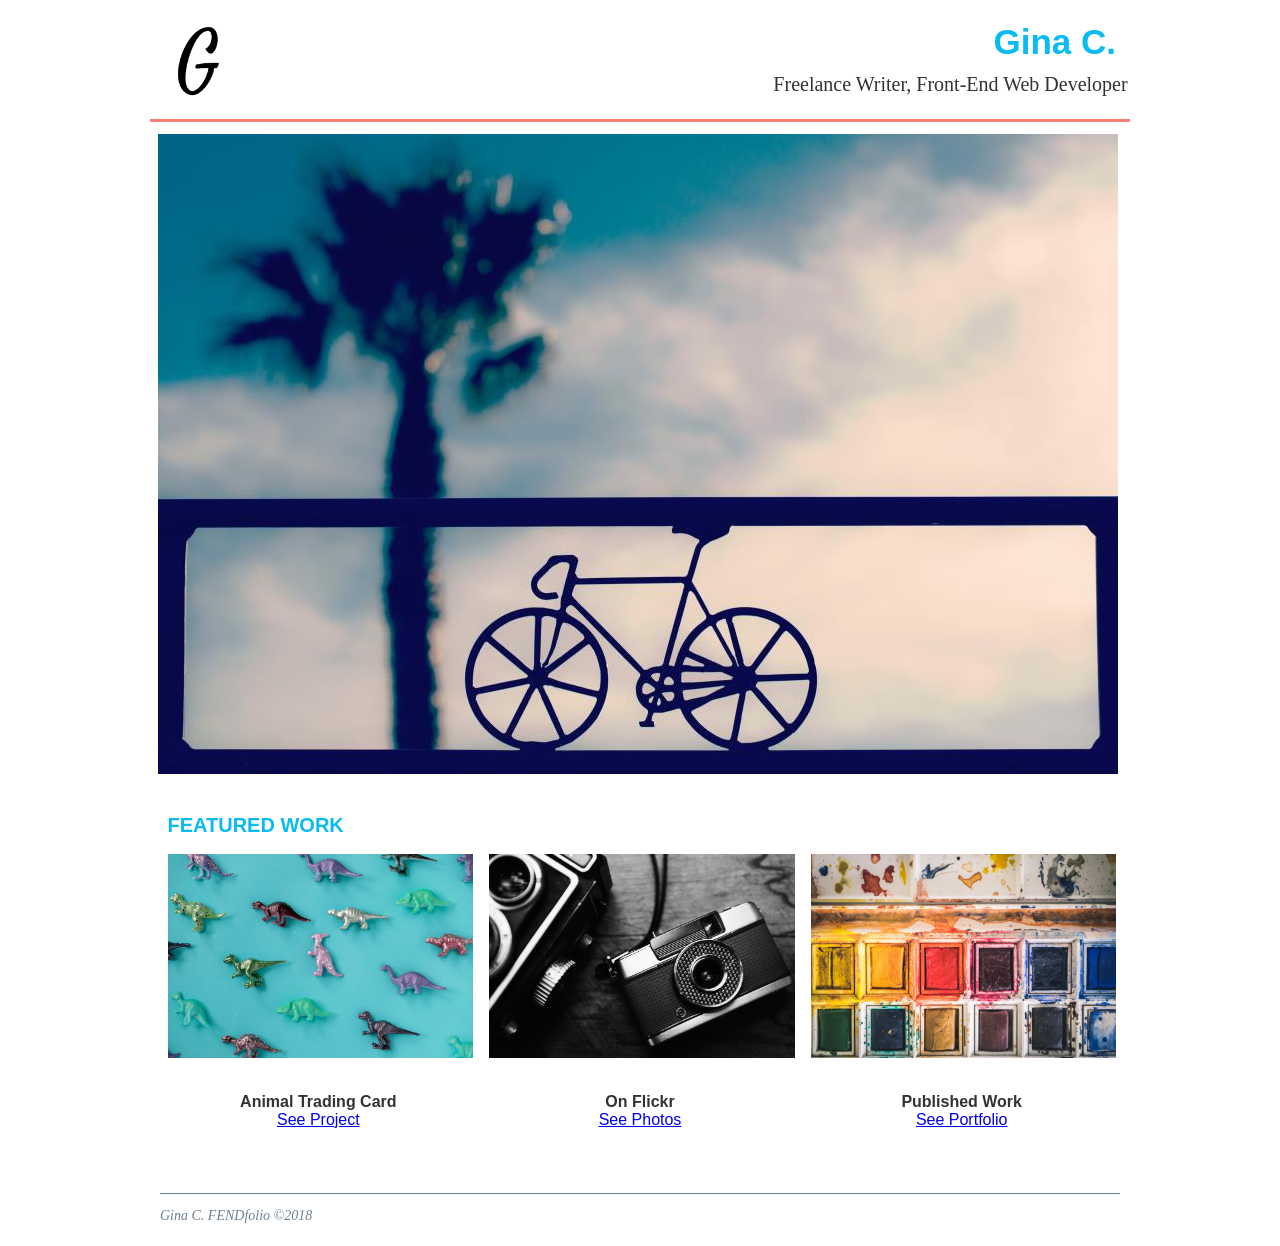
==== index.html @ 59f0a647 "Add files via upload" ====
<!DOCTYPE html>
<html lang="en">

<head>
    <meta charset="UTF-8">
    <meta name="viewport" content="width=device-width, initial-scale=1.0">
    <meta http-equiv="X-UA-Compatible" content="ie=edge">
    <title>Gina's FENDfolio</title>
    <!-- INCLUDE STYLESHEET FILE -->
    <link href="https://fonts.googleapis.com/css?family=Heebo:100|Open+Sans+Condensed:300" rel="stylesheet">
    <link rel="stylesheet" type="text/css" media="screen" href="assets/css/stylesheet.css" />
    <link rel="stylesheet" type="text/css" media="screen" href="assets/css/mediaqueries.css" />
</head>

<body class="body-container">
    <!-- SPLIT THE MOCKUP INTO SECTIONS, CONTAINERS, ELEMENTS 
    USE divs TO DIFFERENTIATE BTWN INNER CONTAINERS -->
    <header class="header">
        <div class="header-logo">
            <!-- ADD LOGO -->
            <img src="assets/images/g-logo.png" alt="G logo" class="header-img" />
        </div>
        <div class="header-title">
            <!-- ADD SITE TITLE AND TAGLINE-->
            <h1 class="header-name">Gina C.</h1>
            <p class="header-tagline">Freelance Writer, Front-End Web Developer</p>
        </div>
    </header>

    <main class="content">
        <!-- <div class="container"> -->
        <!-- HERO IMAGE GOES HERE -->
        <img src="assets/images/bicycle-hero.jpg" alt="Photo by Tim Mossholder" class="hero-img" />
        <!-- UNDER THE HERO, ADD A SECTION FOR FEATURED WORK-->
        <section class="featured-work">
            <!-- ADD FEATURED WORK HEADER TEXT
            FOLLOWED BY 3 div CONTAINERS WITH IMG, TITLE, TEXT -->
            <h2 class="content-header">FEATURED WORK</h2>
            <div class="featured-container">
                <div class="featured-item">
                    <!-- ADD FEATURE ONE -->
                    <img src="assets/images/animals.jpg" alt="Photo by Rawpixel.com" class="featured-img animal responsive-img" />
                    <!-- TITLE -->
                    <h3 class="featured-header">Animal Trading Card</h3>
                    <!-- LINK OR TEXT -->
                    <p class="featured-text"><a href="https://codepen.io/ginamc/pen/pVZgvL" target="blank" class="featured-link">See Project</a></p>
                </div>
                <div class="featured-item">
                    <!-- ADD FEATURE TWO -->
                    <img src="assets/images/camera.jpg" alt="Photo by Rawpixel.com" class="featured-img photography responsive-img" />
                    <!-- TITLE -->
                    <h3 class="featured-header">On Flickr</h3>
                    <!-- LINK OR TEXT -->
                    <p class="featured-text"><a href="https://www.flickr.com/photos/postsbygina/" target="blank">See Photos</a></p>
                </div>
                <div class="featured-item">
                    <!-- ADD FEATURE THREE -->
                    <img src="assets/images/paints.jpg" alt="Photo by Steve Johnson" class="featured-img published-work responsive-img" />
                    <!-- TITLE -->
                    <h3 class="featured-header">Published Work</h3>
                    <!-- LINK OR TEXT -->
                    <p class="featured-text"><a href="https://muckrack.com/gina-cairney" target="blank">See Portfolio</a></p>
                </div>
            </div>
        </section>
        <!--  </div> -->
    </main>

    <!-- ADD OPTIONAL FOOTER ELEMENT -->
    <footer class="footer-container">
        <div class="footer-box">
            <!-- ADD SOME TEXT HERE -->
            <p class="footer-text">Gina C. FENDfolio &copy;2018</p>
        </div>
    </footer>
</body>

</html>
---- assets/css/stylesheet.css ----
/*GENERAL STYLING */

*,
*:before,
*:after {
    font-family: 'Segoe UI', Tahoma, Geneva, Verdana, sans-serif;
    font-size: 16px;
    align-items: center;
}

.header-name,
.content-header {
    color: #09bbf1;
}

.header {
    display: flex;
    justify-content: space-between;
    width: 100%;
}

.body-container {
    display: flex;
    flex-wrap: wrap;
    justify-content: center;
    align-content: stretch;
}

.footer-container {
    display: flex;
    flex-wrap: wrap;
    justify-content: space-between;
    width: 100%;
}


/*.header-title:after {
    content: " ";
    display: block;
    border-bottom: 3px solid lightsalmon;
    width: 100%;
}*/

.featured-header,
.header-tagline {
    color: #333333;
}

.header-tagline {
    font-family: Cambria, Cochin, Georgia, Times, 'Times New Roman', serif;
}

.hero-img,
.responsive-img {
    height: auto;
    max-width: 100%;
}

.hero-img {
    padding-top: 1em;
}

.featured-work {
    text-align: center;
}


/*.featured-img {
    border: #333333 solid 1px;
} */

.footer-container:before {
    content: " ";
    display: block;
    border-top: 1px solid slategray;
    width: 100%;
}

.footer-container {
    margin: 0;
    padding-top: 2em;
    text-align: right;
}

.footer-text,
.footer-social {
    color: slategray;
    font-family: Cambria, Cochin, Georgia, Times, 'Times New Roman', serif;
    font-size: 14px;
    font-style: italic;
}


/*END GENERAL STYLING*/


/*SEE mediaqueries.css FOR MEDIA QUERIES /*
---- assets/css/mediaqueries.css ----
@media screen and (max-width: 320px) {
        .header-img {
            display: none;
        }
        .header-title {
            text-align: center;
        }
        .header-title:after {
            content: " ";
            display: block;
            border-bottom: 3px solid salmon;
            width: 100%;
        }
        .header-name {
            font-size: 35px;
        }
        .header-tagline {
            font-size: 20px;
            margin-top: -1em;
            padding-bottom: 5px;
        }
        .content-header {
            font-size: 20px;
            padding-top: 10px;
        }
        .featured-text {
            font-size: 14px;
            margin: -1em;
            padding-bottom: 2em;
        }
        .featured-link {
            font-size: 14px;
        }
    }
    
    @media screen and (min-width: 321px) {
        .header {
            border-bottom: 3px solid salmon;
            display: flex;
            justify-content: space-between;
            margin: 0 auto;
            max-width: 980px;
        }
        .header-img {
            width: 75px;
            /*float: left;*/
            padding: 0.75em;
        }
        .header-title {
            text-align: right;
        }
        /* .header-title:after {
            content: " ";
            display: block;
            border-bottom: 3px solid salmon;
            width: 100%;
        } */
        .header-name {
            font-size: 35px;
            margin: 0.25em;
            padding: 0.15em;
        }
        .header-tagline {
            font-size: 20px;
            margin-top: -0.25em;
            padding: 0.12em;
        }
        .content-header {
            font-size: 20px;
            padding-top: 1em;
        }
        .featured-text {
            margin: -1em;
            padding-bottom: 3em;
        }
    }
    
    @media screen and (min-width:490px) {
        .content-header {
            text-align: left;
        }
    }
    
    @media screen and (min-width: 660px) {
        .hero-img {
            margin: 0.5em;
            max-width: 100%;
        }
        .content-header {
            margin-left: 0.5em;
        }
        .featured-container {
            display: flex;
            margin: 0 auto;
        }
        .featured-img {
            max-width: 95%;
            margin: 0 10px 15px 10px;
        }
    }
    
    @media screen and (min-width:960px) {
        .header-title,
        .footer-container {
            max-width: 960px;
        }
        .hero-img {
            max-width: 100%;
            margin: 0;
            padding-top: .75em;
        }
        .featured-container {
            display: flex;
            margin: 0 auto;
            max-width: 965px;
        }
    }
    /*
    @media screen and (min-width: 980px) {
        .header-title,
        .footer-container {
            max-width: 980px;
        }
    } */
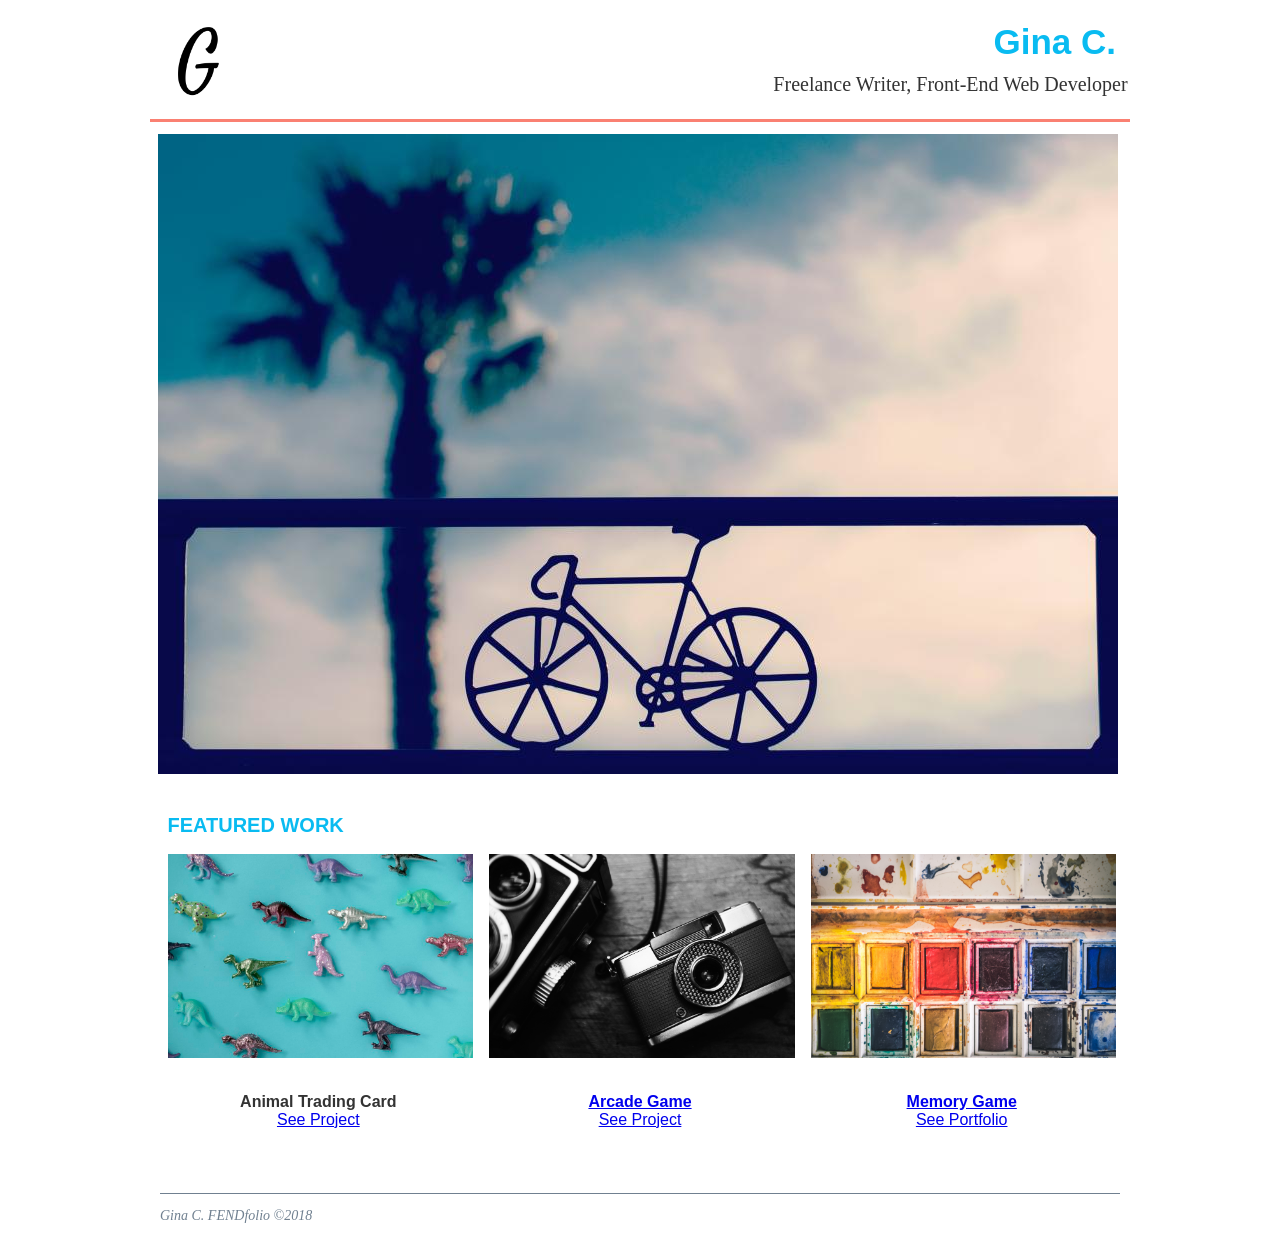
==== commit 3a020947: "Add new FEND projects" ====
--- a/index.html
+++ b/index.html
@@ -49,17 +49,17 @@
                     <!-- ADD FEATURE TWO -->
                     <img src="assets/images/camera.jpg" alt="Photo by Rawpixel.com" class="featured-img photography responsive-img" />
                     <!-- TITLE -->
-                    <h3 class="featured-header">On Flickr</h3>
+                    <h3 class="featured-header"><a href="https://ginamc.github.io/FEND-arcade-game/" target="blanK">Arcade Game</a></h3>
                     <!-- LINK OR TEXT -->
-                    <p class="featured-text"><a href="https://www.flickr.com/photos/postsbygina/" target="blank">See Photos</a></p>
+                    <p class="featured-text"><a href="https://github.com/ginamc/FEND-arcade-game/" target="blank">See Project</a></p>
                 </div>
                 <div class="featured-item">
                     <!-- ADD FEATURE THREE -->
                     <img src="assets/images/paints.jpg" alt="Photo by Steve Johnson" class="featured-img published-work responsive-img" />
                     <!-- TITLE -->
-                    <h3 class="featured-header">Published Work</h3>
+                    <h3 class="featured-header"><a href="https://ginamc.github.io/FEND-project-memory-game" target="blank">Memory Game</a></h3>
                     <!-- LINK OR TEXT -->
-                    <p class="featured-text"><a href="https://muckrack.com/gina-cairney" target="blank">See Portfolio</a></p>
+                    <p class="featured-text"><a href="https://github.com/ginamc/FEND-project-memory-game" target="blank">See Portfolio</a></p>
                 </div>
             </div>
         </section>
@@ -75,4 +75,4 @@
     </footer>
 </body>
 
-</html>+</html>
--- a/assets/css/stylesheet.css
+++ b/assets/css/stylesheet.css
@@ -94,4 +94,9 @@
 /*END GENERAL STYLING*/
 
 
-/*SEE mediaqueries.css FOR MEDIA QUERIES /*+/*SEE mediaqueries.css FOR MEDIA QUERIES /*
+
+/* HERO, FEATURED IMAGES PULLED FROM stocksnap.io OR unsplash.com
+LOGO IMAGE FROM PERSONAL LIBRARY - GCAIRNEY.COM
+REFERENCED JOE MESOT'S YOUTUBE VIDEOS ON HOW TO START THE PROJECT
+EXTERNAL LINKS INCLUDE PERSONAL PORTFOLIOS */
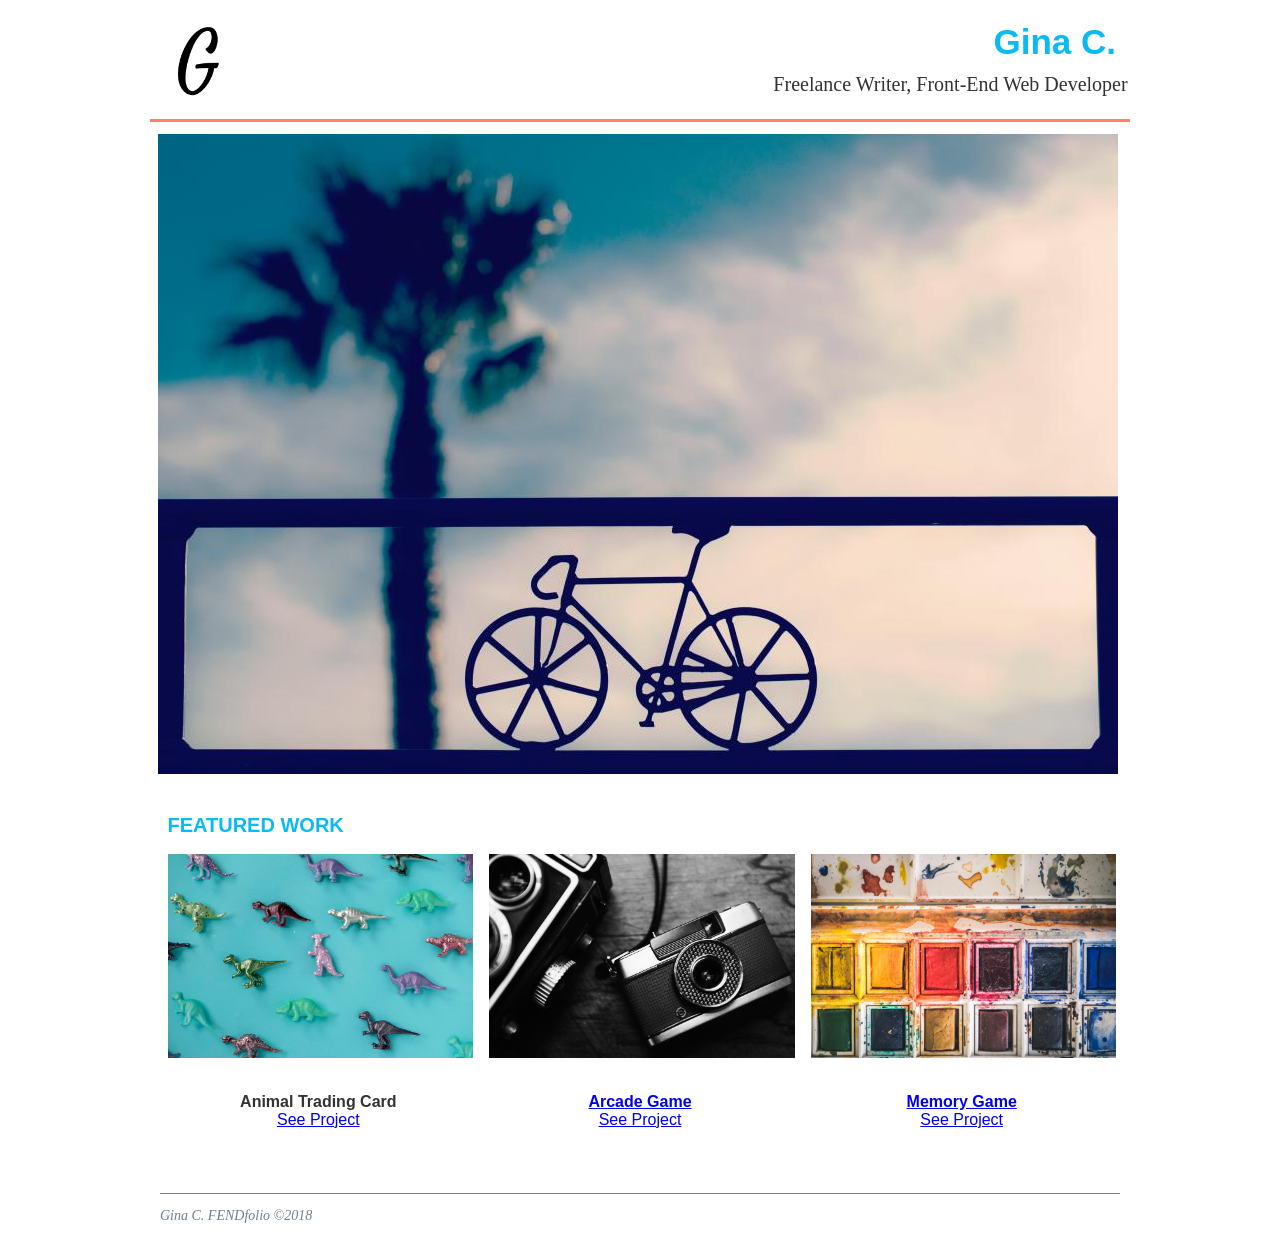
==== commit a1285279: "Fix menu name" ====
--- a/index.html
+++ b/index.html
@@ -59,7 +59,7 @@
                     <!-- TITLE -->
                     <h3 class="featured-header"><a href="https://ginamc.github.io/FEND-project-memory-game" target="blank">Memory Game</a></h3>
                     <!-- LINK OR TEXT -->
-                    <p class="featured-text"><a href="https://github.com/ginamc/FEND-project-memory-game" target="blank">See Portfolio</a></p>
+                    <p class="featured-text"><a href="https://github.com/ginamc/FEND-project-memory-game" target="blank">See Project</a></p>
                 </div>
             </div>
         </section>
